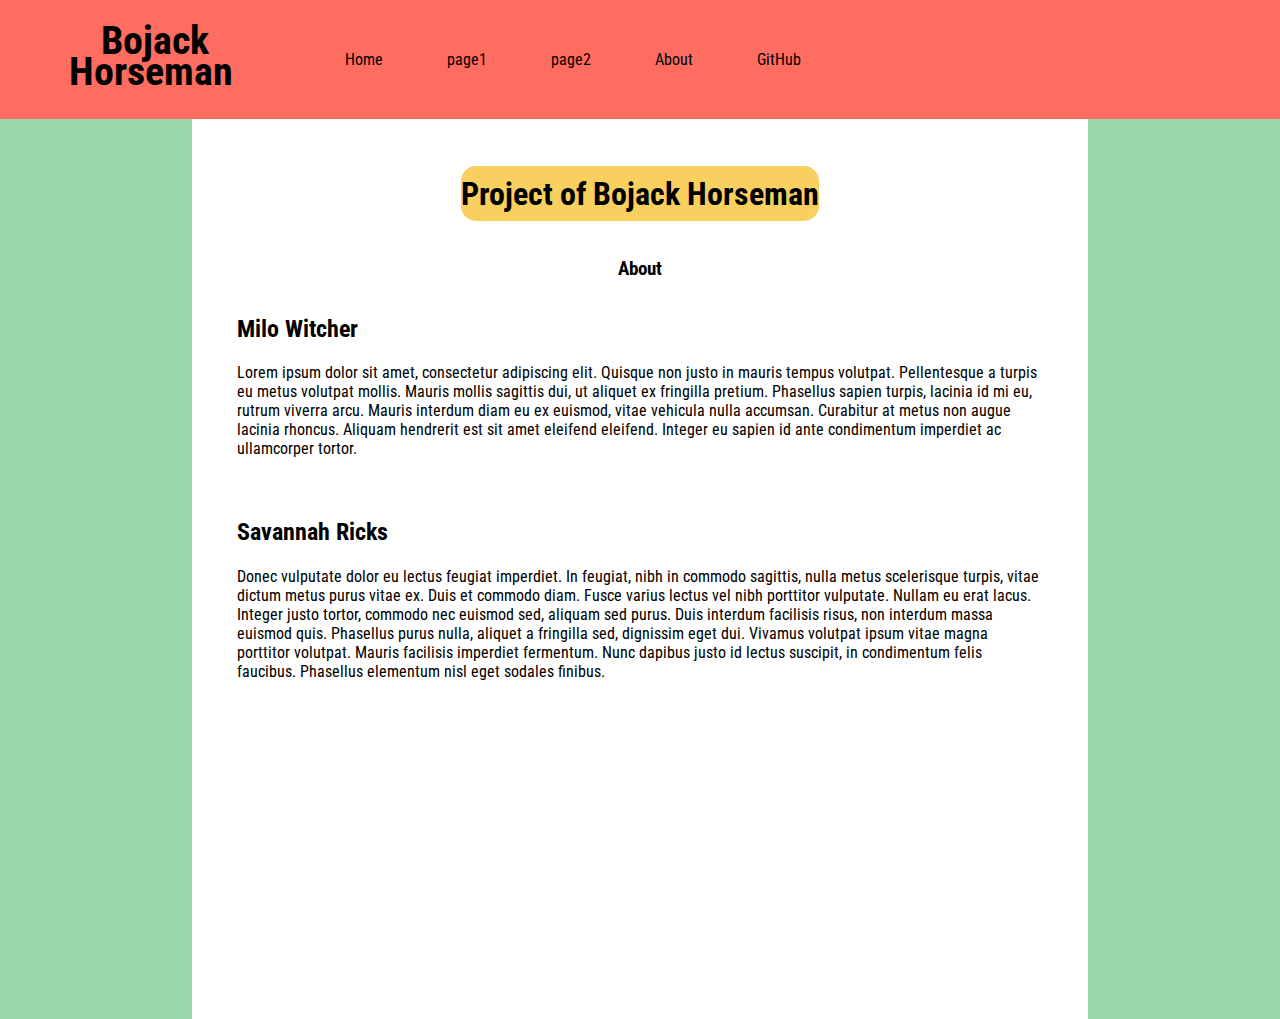
==== docs/about.html @ afda6912 "uploading music xQuery and CytoScape" ====
<!DOCTYPE html>
<html>
    <head>
        <title>Bojack Horseman Text Analysis</title>
        <meta charset="UTF-8" />
        <meta name="viewport" content="width=device-width, initial-scale=1.0" />
        <link rel="stylesheet" type="text/css" href="styles.css" />
        <link href="https://fonts.googleapis.com/css?family=Roboto+Condensed" rel="stylesheet" />
        
    </head>
    <body>
        <nav>
            <h1>Bojack Horseman</h1>
            <ul>
                <li>
                    <a href="index.html" class="navbut">Home</a>
                </li>
                <li>
                    <a href="page1.html" class="navbut">page1</a>
                </li>
                <li>
                    <a href="page2.html" class="navbut">page2</a>
                </li>
                <li>
                    <a href="about.html" class="navbut">About</a>
                </li>
                <li><a href="https://github.com/spookybeetle/bojack" class="navbut">GitHub</a></li>
            </ul>
        </nav>
        <div class="main">
            <h2>Project of Bojack Horseman</h2>
            <h3>About</h3>
            <div class="data">
                <h4>Milo Witcher</h4>
                <p>Lorem ipsum dolor sit amet, consectetur adipiscing elit. Quisque non justo in
                    mauris tempus volutpat. Pellentesque a turpis eu metus volutpat mollis. Mauris
                    mollis sagittis dui, ut aliquet ex fringilla pretium. Phasellus sapien turpis,
                    lacinia id mi eu, rutrum viverra arcu. Mauris interdum diam eu ex euismod, vitae
                    vehicula nulla accumsan. Curabitur at metus non augue lacinia rhoncus. Aliquam
                    hendrerit est sit amet eleifend eleifend. Integer eu sapien id ante condimentum
                    imperdiet ac ullamcorper tortor.</p>
                <h4>Savannah Ricks</h4>
                <p>Donec vulputate dolor eu lectus feugiat imperdiet. In feugiat, nibh in commodo
                    sagittis, nulla metus scelerisque turpis, vitae dictum metus purus vitae ex.
                    Duis et commodo diam. Fusce varius lectus vel nibh porttitor vulputate. Nullam
                    eu erat lacus. Integer justo tortor, commodo nec euismod sed, aliquam sed purus.
                    Duis interdum facilisis risus, non interdum massa euismod quis. Phasellus purus
                    nulla, aliquet a fringilla sed, dignissim eget dui. Vivamus volutpat ipsum vitae
                    magna porttitor volutpat. Mauris facilisis imperdiet fermentum. Nunc dapibus
                    justo id lectus suscipit, in condimentum felis faucibus. Phasellus elementum
                    nisl eget sodales finibus.</p>
            </div>
        </div>
    </body>
</html>
---- docs/styles.css ----
body {
    background-color: #98D8AA;
    z-index: 1;
}
.main {
    width: 70%;
    height: 100%;
    background: white;
    z-index: 2;
    position: absolute;
    top: 119px;
    right: 10%;
    left: 10%;
    margin-right:auto;
    margin-left:auto;
}

h1 {
    font-family: "Roboto Condensed";
    text-align: center;
}
h2 {
    font-family: "Roboto Condensed";
    text-align: center;
}
h3 {
    font-family: "Roboto Condensed";
    text-align: center;
}
h4 {
    font-family: "Roboto Condensed";
}
p{
    font-family: "Roboto Condensed";
}

img {
    min-width: 500px;
    margin-left: 33%;
}

nav {
    width: 100%;
    position: absolute;
    top: 0;
    left: 0;
    background-color: #FF6D60;
    z-index: 3;
}
nav ul {
    display: flex;
    list-style: none;
    padding: 0;
    margin: 0;
}
.navbut {
    background-color: #FF6D60;
    color: black;
    border: none;
    padding: 50px 32px;
    text-align: center;
    text-decoration: none;
    display: inline-block;
    font-size: 100%;
    cursor: pointer;
    transition-duration: 0.4s;
    font-family: "Roboto Condensed"
}

.navbut:hover {
    background-color: #F7D060;
    color: black;
}

a {
    margin-left: 2%;
    color: black;
}
h1 {
    font-size: 250%;
    text-indent: 3%;
    padding: 25px 20px 25px 10px;
    line-height: 31px;
    float: left;
    margin: auto;
}
h2 {
    font-size: 200%;
    background-color: #F7D060;
    border: none;
    border-radius: 15px;
    padding: 1% 0%;
    width: 40%;
    min-width: 155px;
    position: relative;
    margin-left: auto;
    margin-right: auto;
    top: 20px;
}

h3 {
    position: relative;
    width: 33%;
    top: 30px;
    margin-left:auto;
    margin-right:auto;
}
h4 {
    font-size: 150%;
    position: relative;
    top: 20px;
    margin: 5% 0;
    width: auto;

}
.data {
    margin: 5%;
}
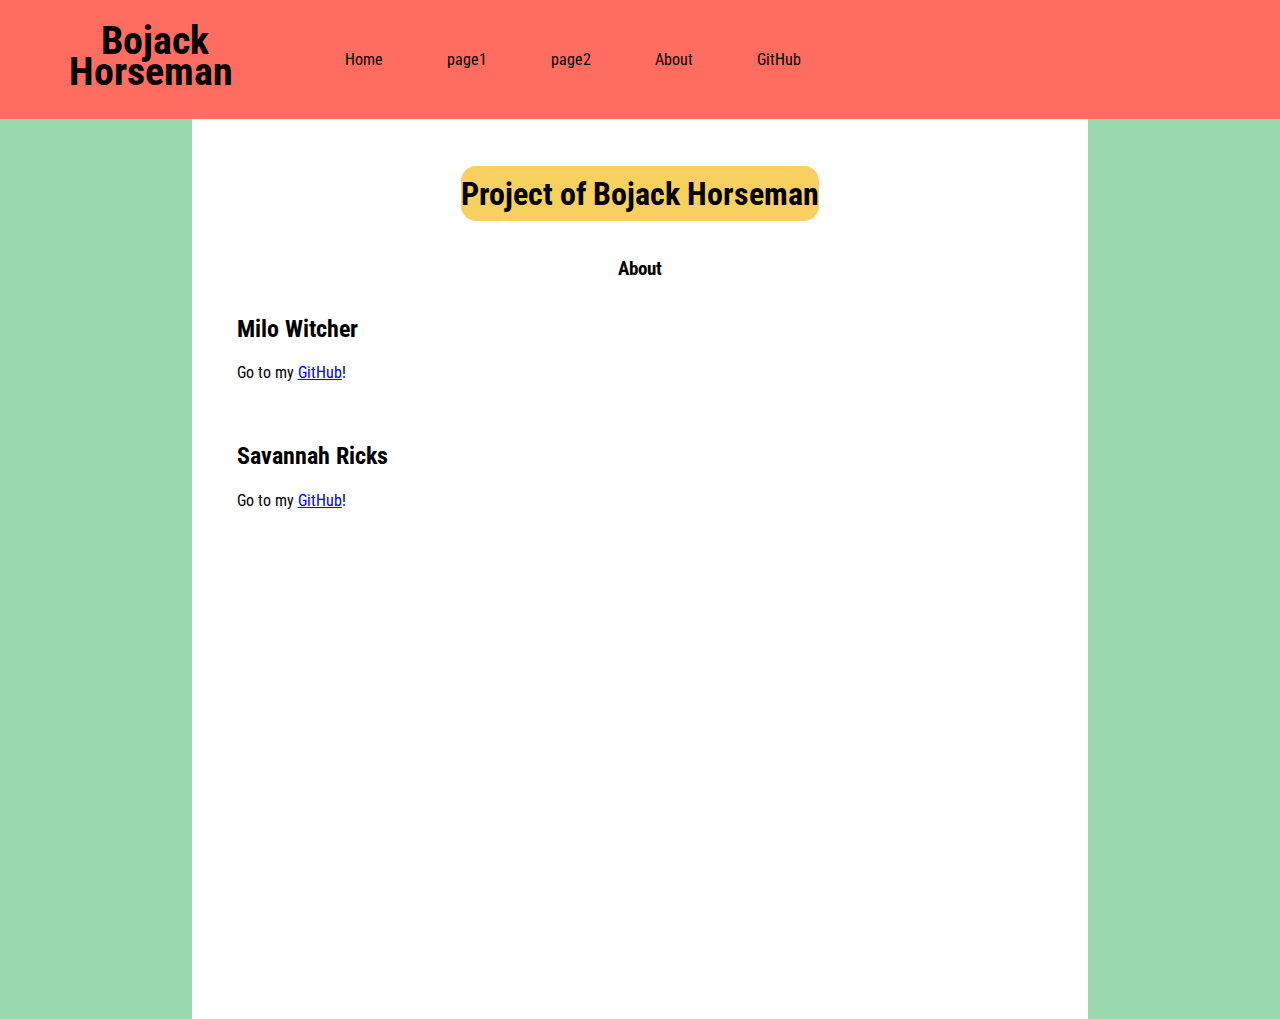
==== commit 587646ae: "adding a draft in Home page and linking repos in About" ====
--- a/docs/about.html
+++ b/docs/about.html
@@ -32,23 +32,9 @@
             <h3>About</h3>
             <div class="data">
                 <h4>Milo Witcher</h4>
-                <p>Lorem ipsum dolor sit amet, consectetur adipiscing elit. Quisque non justo in
-                    mauris tempus volutpat. Pellentesque a turpis eu metus volutpat mollis. Mauris
-                    mollis sagittis dui, ut aliquet ex fringilla pretium. Phasellus sapien turpis,
-                    lacinia id mi eu, rutrum viverra arcu. Mauris interdum diam eu ex euismod, vitae
-                    vehicula nulla accumsan. Curabitur at metus non augue lacinia rhoncus. Aliquam
-                    hendrerit est sit amet eleifend eleifend. Integer eu sapien id ante condimentum
-                    imperdiet ac ullamcorper tortor.</p>
+                <p>Go to my <a href="https://github.com/spookybeetle">GitHub</a>!</p>
                 <h4>Savannah Ricks</h4>
-                <p>Donec vulputate dolor eu lectus feugiat imperdiet. In feugiat, nibh in commodo
-                    sagittis, nulla metus scelerisque turpis, vitae dictum metus purus vitae ex.
-                    Duis et commodo diam. Fusce varius lectus vel nibh porttitor vulputate. Nullam
-                    eu erat lacus. Integer justo tortor, commodo nec euismod sed, aliquam sed purus.
-                    Duis interdum facilisis risus, non interdum massa euismod quis. Phasellus purus
-                    nulla, aliquet a fringilla sed, dignissim eget dui. Vivamus volutpat ipsum vitae
-                    magna porttitor volutpat. Mauris facilisis imperdiet fermentum. Nunc dapibus
-                    justo id lectus suscipit, in condimentum felis faucibus. Phasellus elementum
-                    nisl eget sodales finibus.</p>
+                <p>Go to my <a href="https://github.com/SavannahRicks">GitHub</a>!</p>
             </div>
         </div>
     </body>
--- a/docs/styles.css
+++ b/docs/styles.css
@@ -16,6 +16,9 @@
     left: 10%;
     margin-right:auto;
     margin-left:auto;
+}
+div#pg1 {
+    height: 200%;
 }
 
 h1 {
@@ -75,7 +78,7 @@
     color: black;
 }
 
-a {
+nav a {
     margin-left: 2%;
     color: black;
 }
@@ -118,4 +121,13 @@
 }
 .data {
     margin: 5%;
-}+}
+#cy {
+     width: 65vw;
+     height:100vh;
+     position:absolute;
+     left:2.5%;
+     right:2.5%;
+     margin:auto;
+     border-style:double;
+ }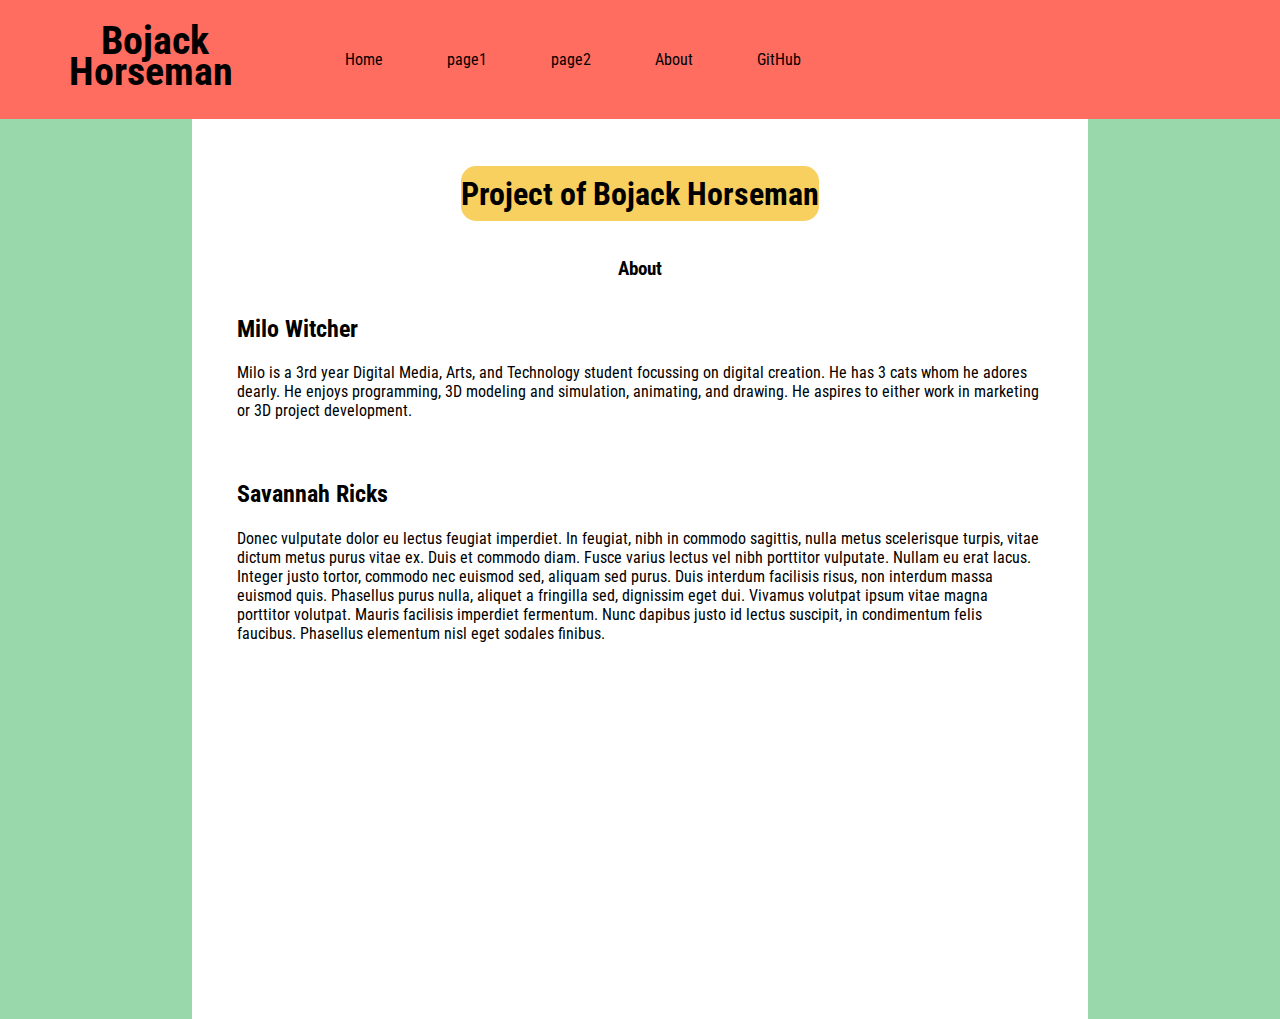
==== commit d5704239: "Added to website info" ====
--- a/docs/about.html
+++ b/docs/about.html
@@ -32,9 +32,19 @@
             <h3>About</h3>
             <div class="data">
                 <h4>Milo Witcher</h4>
-                <p>Go to my <a href="https://github.com/spookybeetle">GitHub</a>!</p>
+                <p>Milo is a 3rd year Digital Media, Arts, and Technology student focussing on digital creation.
+                    He has 3 cats whom he adores dearly. He enjoys programming, 3D modeling and simulation, 
+                    animating, and drawing. He aspires to either work in marketing or 3D project development.</p>
                 <h4>Savannah Ricks</h4>
-                <p>Go to my <a href="https://github.com/SavannahRicks">GitHub</a>!</p>
+                <p>Donec vulputate dolor eu lectus feugiat imperdiet. In feugiat, nibh in commodo
+                    sagittis, nulla metus scelerisque turpis, vitae dictum metus purus vitae ex.
+                    Duis et commodo diam. Fusce varius lectus vel nibh porttitor vulputate. Nullam
+                    eu erat lacus. Integer justo tortor, commodo nec euismod sed, aliquam sed purus.
+                    Duis interdum facilisis risus, non interdum massa euismod quis. Phasellus purus
+                    nulla, aliquet a fringilla sed, dignissim eget dui. Vivamus volutpat ipsum vitae
+                    magna porttitor volutpat. Mauris facilisis imperdiet fermentum. Nunc dapibus
+                    justo id lectus suscipit, in condimentum felis faucibus. Phasellus elementum
+                    nisl eget sodales finibus.</p>
             </div>
         </div>
     </body>
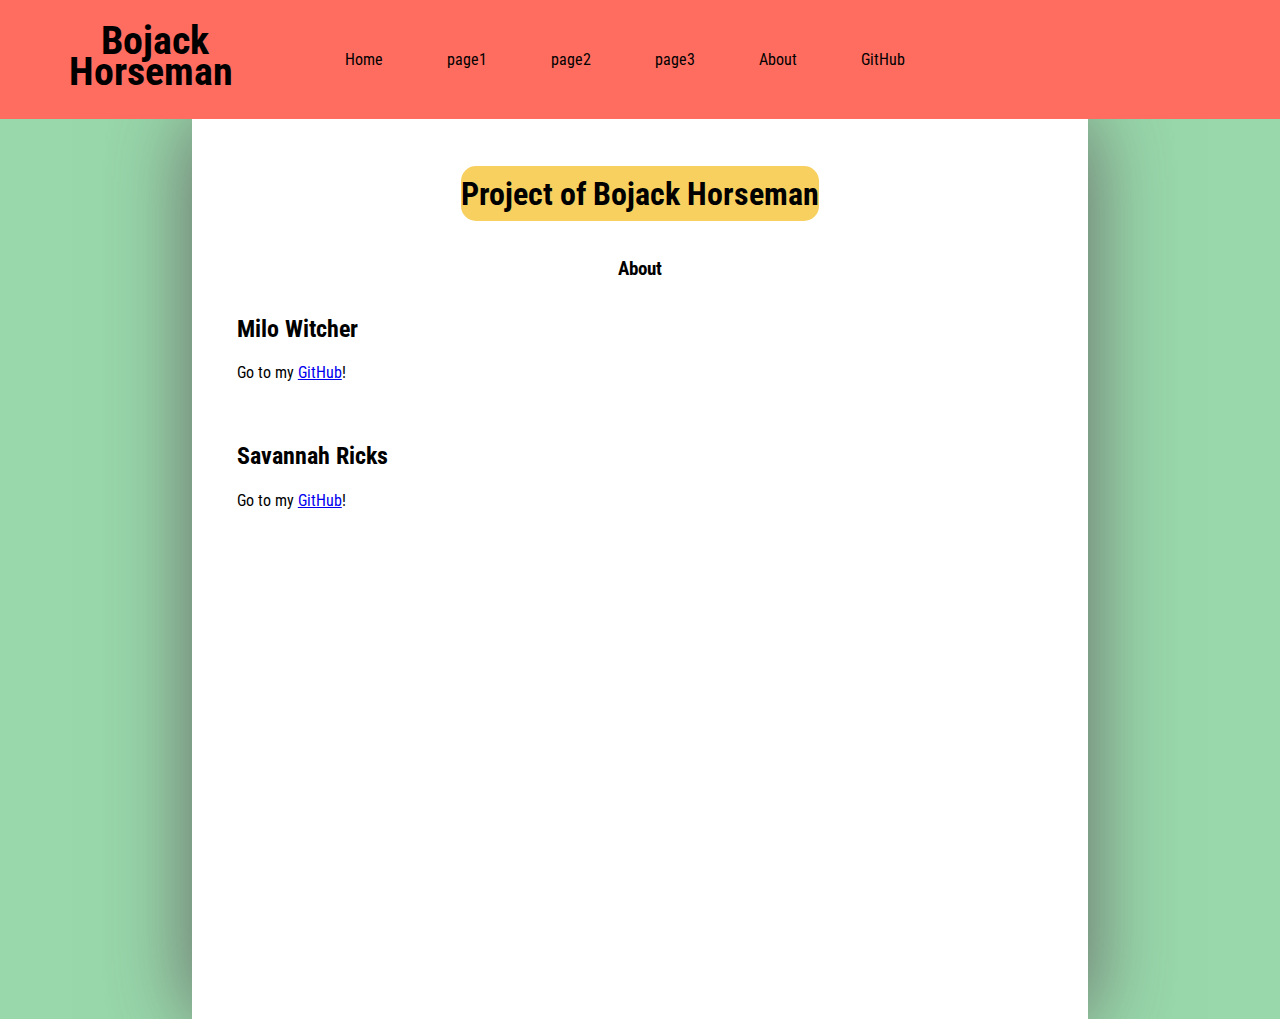
==== commit ca60ae8d: "adding footer, not complete" ====
--- a/docs/about.html
+++ b/docs/about.html
@@ -21,6 +21,7 @@
                 <li>
                     <a href="page2.html" class="navbut">page2</a>
                 </li>
+                <li><a href="page3.html" class="navbut">page3</a></li>
                 <li>
                     <a href="about.html" class="navbut">About</a>
                 </li>
@@ -32,19 +33,9 @@
             <h3>About</h3>
             <div class="data">
                 <h4>Milo Witcher</h4>
-                <p>Milo is a 3rd year Digital Media, Arts, and Technology student focussing on digital creation.
-                    He has 3 cats whom he adores dearly. He enjoys programming, 3D modeling and simulation, 
-                    animating, and drawing. He aspires to either work in marketing or 3D project development.</p>
+                <p>Go to my <a href="https://github.com/spookybeetle">GitHub</a>!</p>
                 <h4>Savannah Ricks</h4>
-                <p>Donec vulputate dolor eu lectus feugiat imperdiet. In feugiat, nibh in commodo
-                    sagittis, nulla metus scelerisque turpis, vitae dictum metus purus vitae ex.
-                    Duis et commodo diam. Fusce varius lectus vel nibh porttitor vulputate. Nullam
-                    eu erat lacus. Integer justo tortor, commodo nec euismod sed, aliquam sed purus.
-                    Duis interdum facilisis risus, non interdum massa euismod quis. Phasellus purus
-                    nulla, aliquet a fringilla sed, dignissim eget dui. Vivamus volutpat ipsum vitae
-                    magna porttitor volutpat. Mauris facilisis imperdiet fermentum. Nunc dapibus
-                    justo id lectus suscipit, in condimentum felis faucibus. Phasellus elementum
-                    nisl eget sodales finibus.</p>
+                <p>Go to my <a href="https://github.com/SavannahRicks">GitHub</a>!</p>
             </div>
         </div>
     </body>
--- a/docs/styles.css
+++ b/docs/styles.css
@@ -16,6 +16,7 @@
     left: 10%;
     margin-right:auto;
     margin-left:auto;
+    box-shadow: 0px 0px 80px #666666;
 }
 div#pg1 {
     height: 200%;
@@ -46,6 +47,14 @@
 }
 
 nav {
+    width: 100%;
+    position: absolute;
+    top: 0;
+    left: 0;
+    background-color: #FF6D60;
+    z-index: 3;
+}
+footer {
     width: 100%;
     position: absolute;
     top: 0;
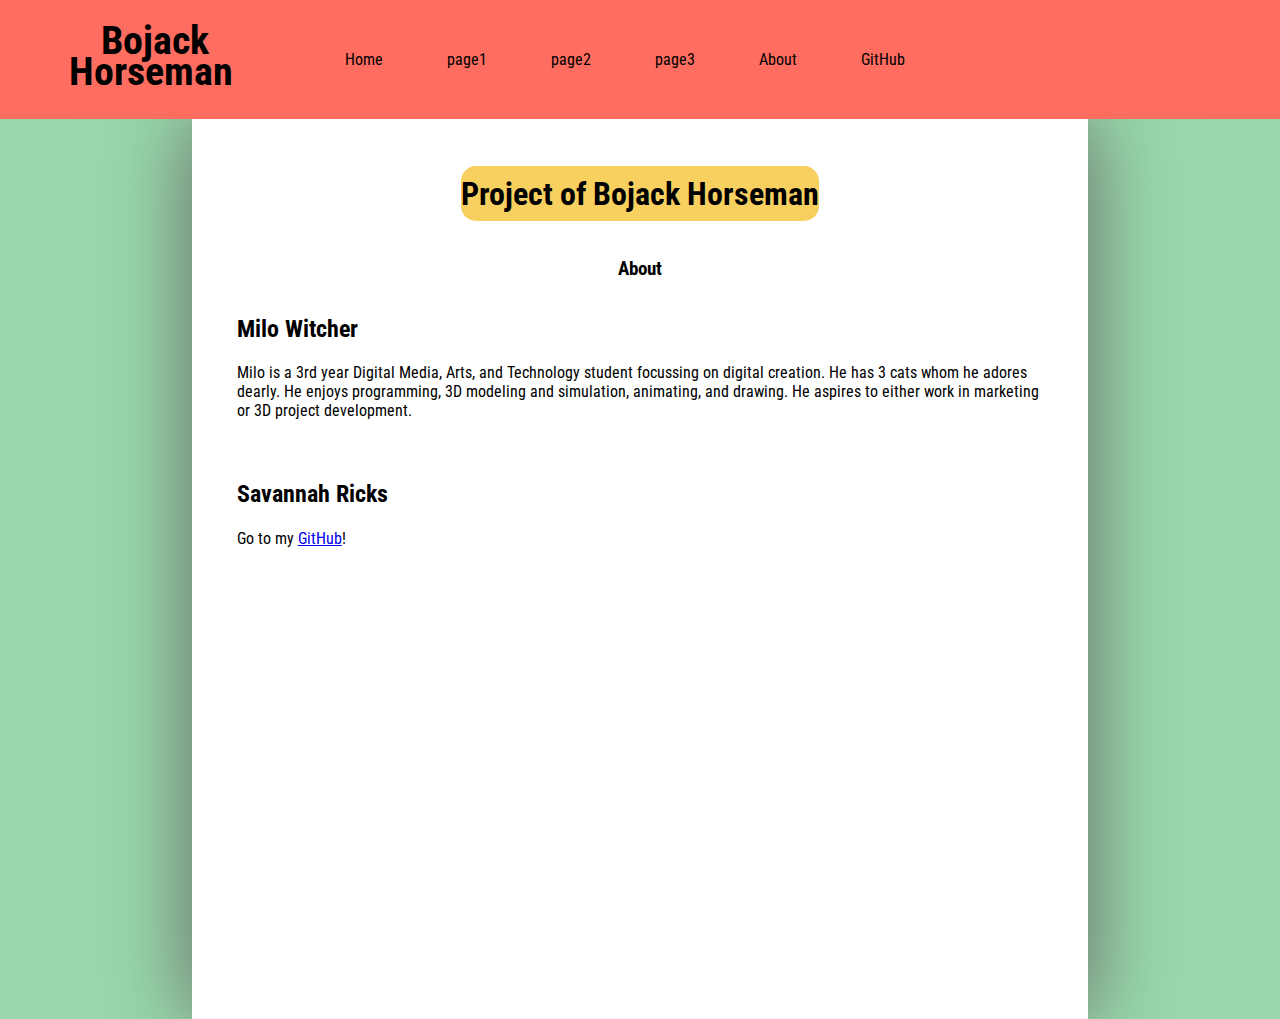
==== commit e1ed6ccc: "Merge branch 'main' into savannah" ====
--- a/docs/about.html
+++ b/docs/about.html
@@ -33,7 +33,11 @@
             <h3>About</h3>
             <div class="data">
                 <h4>Milo Witcher</h4>
-                <p>Go to my <a href="https://github.com/spookybeetle">GitHub</a>!</p>
+
+                <p>Milo is a 3rd year Digital Media, Arts, and Technology student focussing on digital creation.
+                    He has 3 cats whom he adores dearly. He enjoys programming, 3D modeling and simulation, 
+                    animating, and drawing. He aspires to either work in marketing or 3D project development.</p>
+
                 <h4>Savannah Ricks</h4>
                 <p>Go to my <a href="https://github.com/SavannahRicks">GitHub</a>!</p>
             </div>
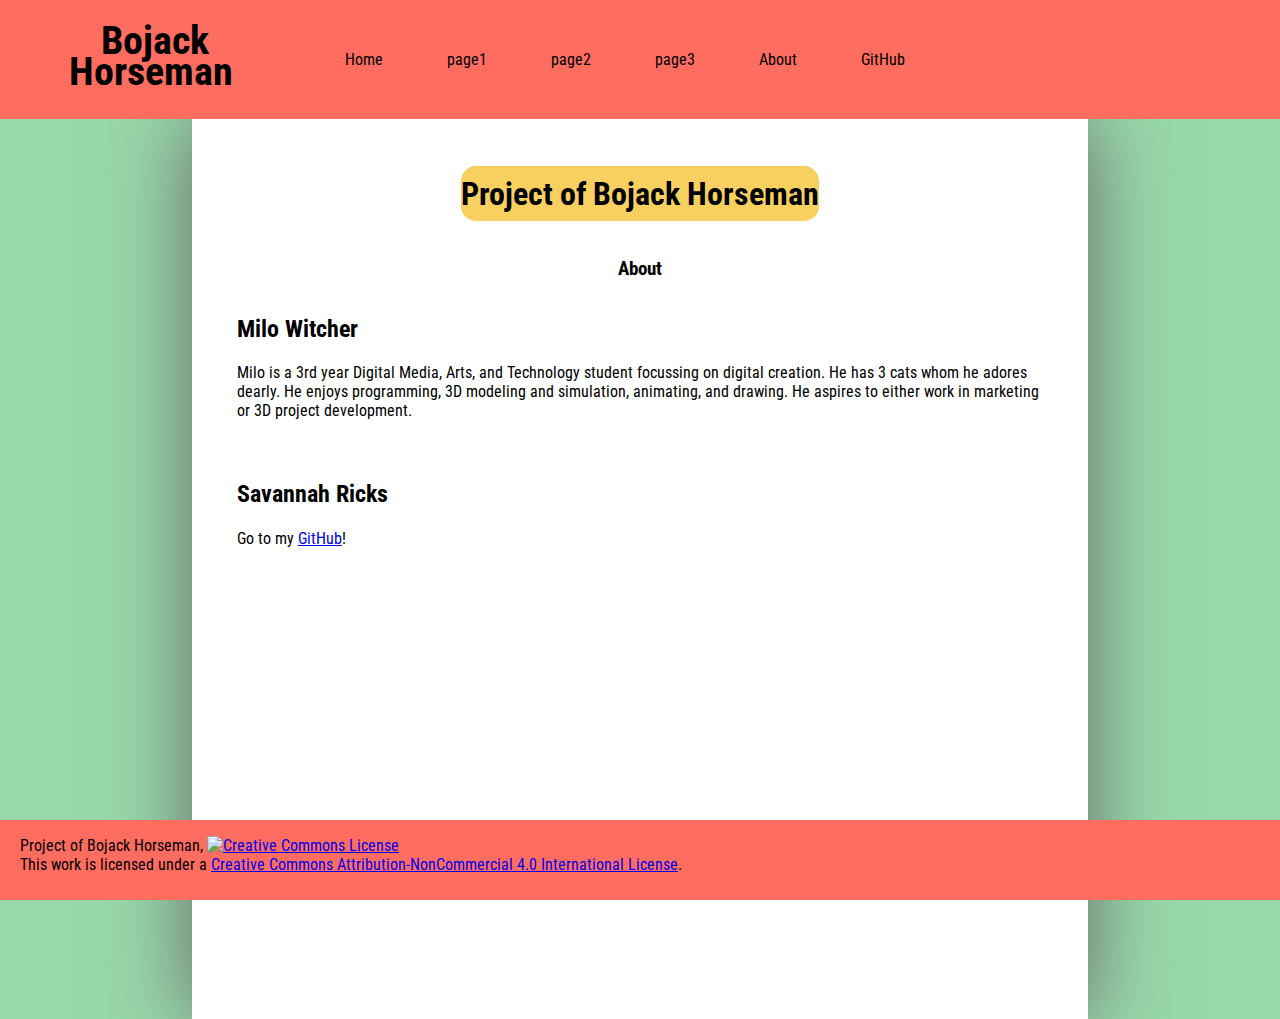
==== commit 888dff4c: "footer fixed" ====
--- a/docs/about.html
+++ b/docs/about.html
@@ -42,5 +42,8 @@
                 <p>Go to my <a href="https://github.com/SavannahRicks">GitHub</a>!</p>
             </div>
         </div>
+        <footer>
+            <p>Project of Bojack Horseman, <a rel="license" href="http://creativecommons.org/licenses/by-nc/4.0/"><img alt="Creative Commons License" style="border-width:0" src="https://i.creativecommons.org/l/by-nc/4.0/88x31.png" /></a><br />This work is licensed under a <a rel="license" href="http://creativecommons.org/licenses/by-nc/4.0/">Creative Commons Attribution-NonCommercial 4.0 International License</a>.</p>
+        </footer>
     </body>
 </html>
--- a/docs/styles.css
+++ b/docs/styles.css
@@ -19,7 +19,10 @@
     box-shadow: 0px 0px 80px #666666;
 }
 div#pg1 {
-    height: 200%;
+    height: 190%;
+}
+div#pg2 {
+    height: 140%;
 }
 
 h1 {
@@ -41,7 +44,7 @@
     font-family: "Roboto Condensed";
 }
 
-img {
+.main img {
     min-width: 500px;
     margin-left: 33%;
 }
@@ -56,11 +59,14 @@
 }
 footer {
     width: 100%;
-    position: absolute;
-    top: 0;
+    position: fixed;
     left: 0;
+    bottom: 0;
     background-color: #FF6D60;
     z-index: 3;
+}
+footer p{
+    padding: 0 0 10px 20px;
 }
 nav ul {
     display: flex;
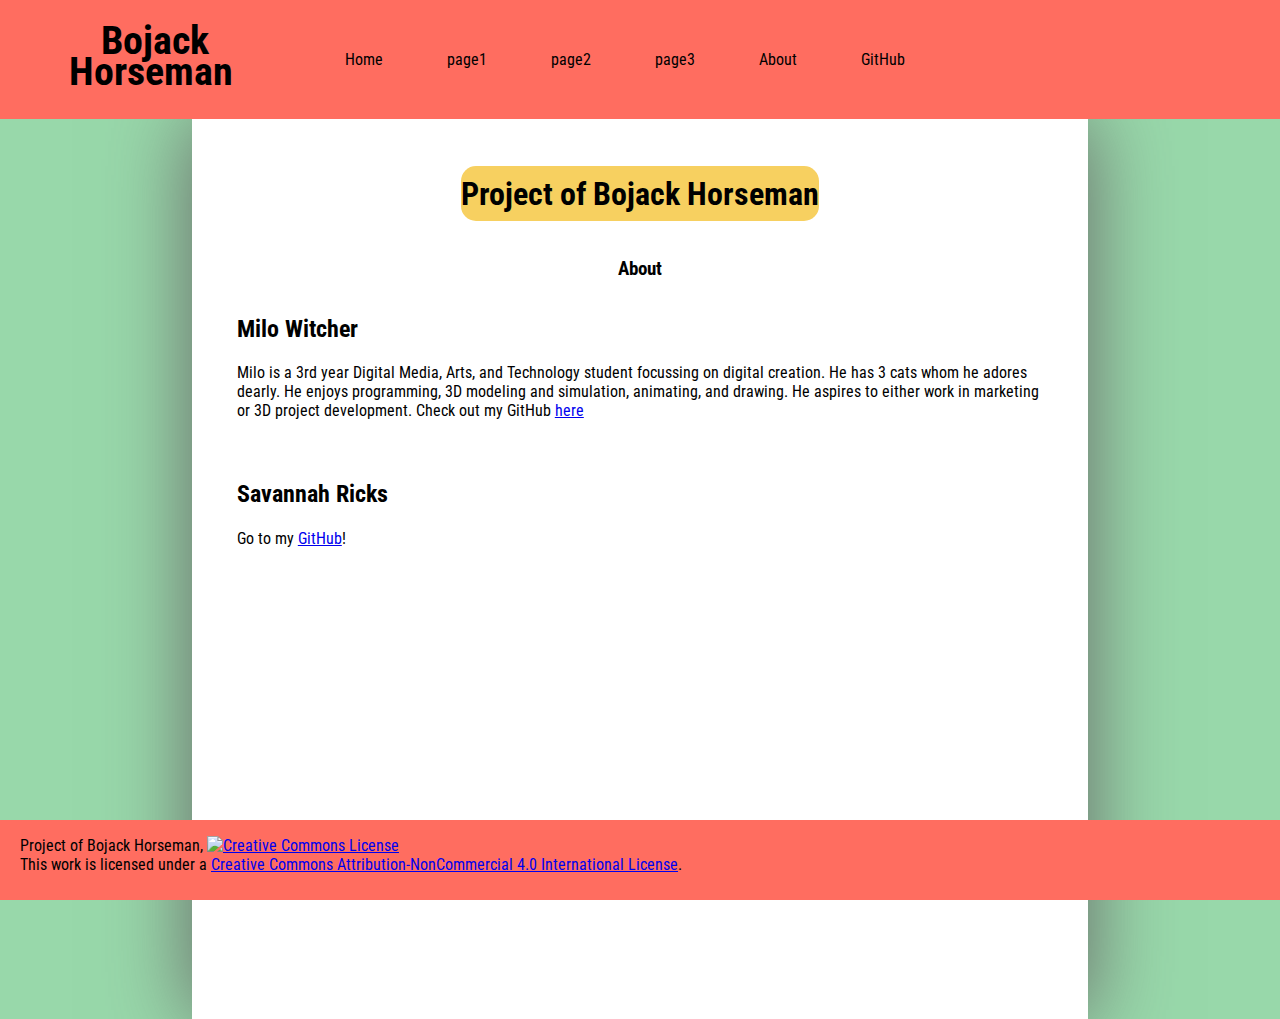
==== commit 674338e1: "update website page 1 and milo about" ====
--- a/docs/about.html
+++ b/docs/about.html
@@ -36,7 +36,7 @@
 
                 <p>Milo is a 3rd year Digital Media, Arts, and Technology student focussing on digital creation.
                     He has 3 cats whom he adores dearly. He enjoys programming, 3D modeling and simulation, 
-                    animating, and drawing. He aspires to either work in marketing or 3D project development.</p>
+                    animating, and drawing. He aspires to either work in marketing or 3D project development. Check out my GitHub <a href="https://github.com/spookybeetle">here</a></p>
 
                 <h4>Savannah Ricks</h4>
                 <p>Go to my <a href="https://github.com/SavannahRicks">GitHub</a>!</p>
--- a/docs/styles.css
+++ b/docs/styles.css
@@ -14,17 +14,27 @@
     top: 119px;
     right: 10%;
     left: 10%;
-    margin-right:auto;
-    margin-left:auto;
+    margin-right: auto;
+    margin-left: auto;
     box-shadow: 0px 0px 80px #666666;
 }
+div#pgH img {
+    max-width: 60px;
+    padding: 20px;
+}
 div#pg1 {
-    height: 190%;
+    height: 100%;
 }
 div#pg2 {
-    height: 140%;
+    height: 100%;
 }
-
+div#pg3 {
+    height: 250%;
+}
+div#pg3 img {
+    min-width: 500px;
+    margin-left: 33%;
+}
 h1 {
     font-family: "Roboto Condensed";
     text-align: center;
@@ -40,14 +50,10 @@
 h4 {
     font-family: "Roboto Condensed";
 }
-p{
+p {
     font-family: "Roboto Condensed";
 }
 
-.main img {
-    min-width: 500px;
-    margin-left: 33%;
-}
 
 nav {
     width: 100%;
@@ -65,7 +71,7 @@
     background-color: #FF6D60;
     z-index: 3;
 }
-footer p{
+footer p {
     padding: 0 0 10px 20px;
 }
 nav ul {
@@ -123,8 +129,8 @@
     position: relative;
     width: 33%;
     top: 30px;
-    margin-left:auto;
-    margin-right:auto;
+    margin-left: auto;
+    margin-right: auto;
 }
 h4 {
     font-size: 150%;
@@ -138,11 +144,11 @@
     margin: 5%;
 }
 #cy {
-     width: 65vw;
-     height:100vh;
-     position:absolute;
-     left:2.5%;
-     right:2.5%;
-     margin:auto;
-     border-style:double;
- }+    width: 65vw;
+    height: 100vh;
+    position: absolute;
+    left: 2.5%;
+    right: 2.5%;
+    margin: auto;
+    border-style: double;
+}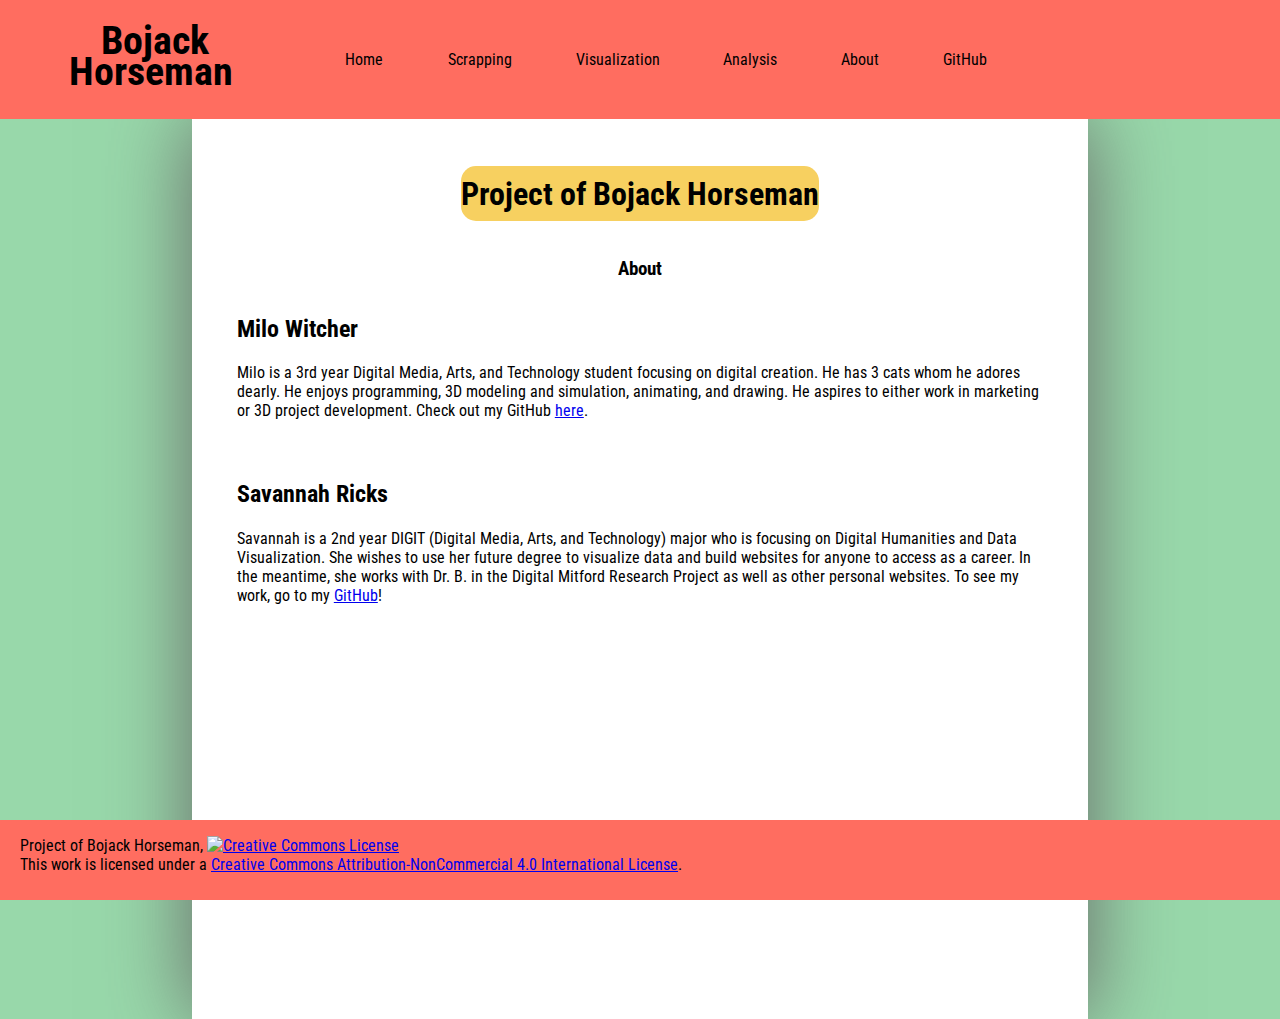
==== commit d5d704de: "Visualization Input" ====
--- a/docs/about.html
+++ b/docs/about.html
@@ -6,7 +6,6 @@
         <meta name="viewport" content="width=device-width, initial-scale=1.0" />
         <link rel="stylesheet" type="text/css" href="styles.css" />
         <link href="https://fonts.googleapis.com/css?family=Roboto+Condensed" rel="stylesheet" />
-        
     </head>
     <body>
         <nav>
@@ -16,16 +15,20 @@
                     <a href="index.html" class="navbut">Home</a>
                 </li>
                 <li>
-                    <a href="page1.html" class="navbut">page1</a>
+                    <a href="page1.html" class="navbut">Scrapping</a>
                 </li>
                 <li>
-                    <a href="page2.html" class="navbut">page2</a>
+                    <a href="page2.html" class="navbut">Visualization</a>
                 </li>
-                <li><a href="page3.html" class="navbut">page3</a></li>
+                <li>
+                    <a href="page3.html" class="navbut">Analysis</a>
+                </li>
                 <li>
                     <a href="about.html" class="navbut">About</a>
                 </li>
-                <li><a href="https://github.com/spookybeetle/bojack" class="navbut">GitHub</a></li>
+                <li>
+                    <a href="https://github.com/spookybeetle/bojack" class="navbut">GitHub</a>
+                </li>
             </ul>
         </nav>
         <div class="main">
@@ -33,17 +36,28 @@
             <h3>About</h3>
             <div class="data">
                 <h4>Milo Witcher</h4>
-
-                <p>Milo is a 3rd year Digital Media, Arts, and Technology student focussing on digital creation.
-                    He has 3 cats whom he adores dearly. He enjoys programming, 3D modeling and simulation, 
-                    animating, and drawing. He aspires to either work in marketing or 3D project development. Check out my GitHub <a href="https://github.com/spookybeetle">here</a></p>
-
+                <p>Milo is a 3rd year Digital Media, Arts, and Technology student focusing on
+                    digital creation. He has 3 cats whom he adores dearly. He enjoys programming, 3D
+                    modeling and simulation, animating, and drawing. He aspires to either work in
+                    marketing or 3D project development. Check out my GitHub <a
+                        href="https://github.com/spookybeetle">here</a>.</p>
                 <h4>Savannah Ricks</h4>
-                <p>Go to my <a href="https://github.com/SavannahRicks">GitHub</a>!</p>
+                <p>Savannah is a 2nd year DIGIT (Digital Media, Arts, and Technology) major who is
+                    focusing on Digital Humanities and Data Visualization. She wishes to use her
+                    future degree to visualize data and build websites for anyone to access as a
+                    career. In the meantime, she works with Dr. B. in the Digital Mitford Research
+                    Project as well as other personal websites. To see my work, go to my <a
+                        href="https://github.com/SavannahRicks">GitHub</a>!</p>
             </div>
         </div>
         <footer>
-            <p>Project of Bojack Horseman, <a rel="license" href="http://creativecommons.org/licenses/by-nc/4.0/"><img alt="Creative Commons License" style="border-width:0" src="https://i.creativecommons.org/l/by-nc/4.0/88x31.png" /></a><br />This work is licensed under a <a rel="license" href="http://creativecommons.org/licenses/by-nc/4.0/">Creative Commons Attribution-NonCommercial 4.0 International License</a>.</p>
+            <p>Project of Bojack Horseman, <a rel="license"
+                    href="http://creativecommons.org/licenses/by-nc/4.0/"><img
+                        alt="Creative Commons License" style="border-width:0"
+                        src="https://i.creativecommons.org/l/by-nc/4.0/88x31.png" /></a><br />This
+                work is licensed under a <a rel="license"
+                    href="http://creativecommons.org/licenses/by-nc/4.0/">Creative Commons
+                    Attribution-NonCommercial 4.0 International License</a>.</p>
         </footer>
     </body>
 </html>
--- a/docs/styles.css
+++ b/docs/styles.css
@@ -23,7 +23,7 @@
     padding: 20px;
 }
 div#pg1 {
-    height: 100%;
+    height: 160%;
 }
 div#pg2 {
     height: 100%;
